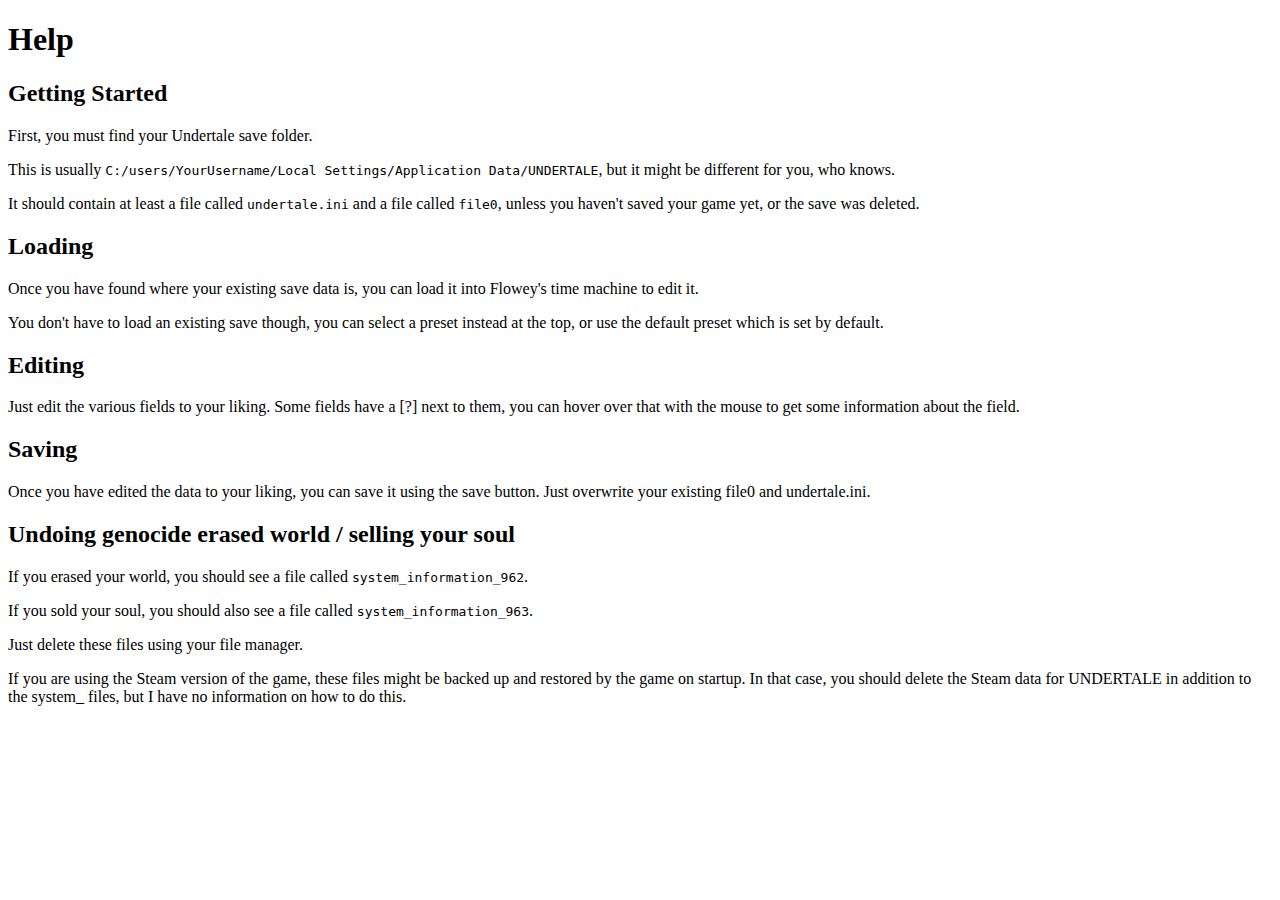
==== help.html @ 99a1b94f "fixed <!DOCTYPE html> to be uppercase, changed more names to Chara" ====
<!DOCTYPE html>

<html lang="en">
    <head>
        <title> Flowey's Time Machine - Help </title>
        <link rel="stylesheet" type="text/css" href="style.css" />
    </head>
    <body>
        <h1> Help </h1>
        <h2> Getting Started </h2>
        <p>
            First, you must find your Undertale save folder.
        </p>
        <p>
            This is usually <code>C:/users/YourUsername/Local Settings/Application Data/UNDERTALE</code>,
            but it might be different for you, who knows.
        </p>
        <p>
            It should contain at least a file called <code>undertale.ini</code>
            and a file called <code>file0</code>, unless you haven't saved your game yet, or the
            save was deleted.
        </p>
        <h2> Loading </h2>
        <p>
            Once you have found where your existing save data is, you can load it into
            Flowey's time machine to edit it.
        </p>
        <p>
            You don't have to load an existing save though, you can select a preset instead at the top,
            or use the default preset which is set by default.
        </p>
        <h2> Editing </h2>
        <p>
            Just edit the various fields to your liking. Some fields have a [?] next to them, you can
            hover over that with the mouse to get some information about the field.
        </p>
        <h2> Saving </h2>
        <p>
            Once you have edited the data to your liking, you can save it using the save button.
            Just overwrite your existing file0 and undertale.ini.
        </p>
        <h2> Undoing genocide erased world / selling your soul </h2>
        <p>
            If you erased your world, you should see a file called <code>system_information_962</code>.
        </p>
        <p>
            If you sold your soul, you should also see a file called <code>system_information_963</code>.
        </p>
        <p>
            Just delete these files using your file manager.
        </p>
        <p>
            If you are using the Steam version of the game, these files might be backed up and restored by
            the game on startup.
            In that case, you should delete the Steam data for UNDERTALE in addition to the system_ files,
            but I have no information on how to do this.
        </p>
    </body>
</html>
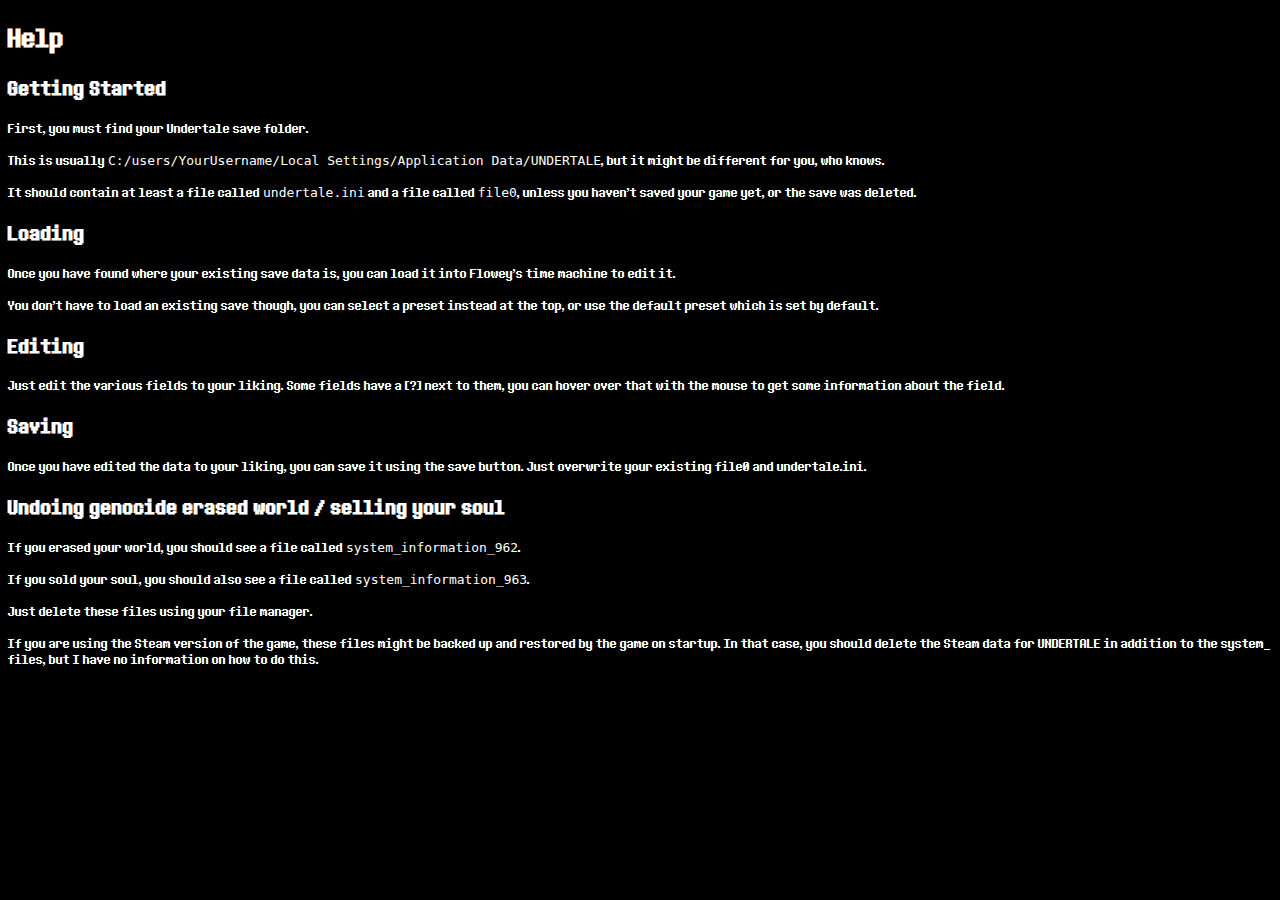
==== commit 522f4e6d: "Did a whole lot of stuff to make it look better, added new fonts, changed padding, etc." ====
--- a/help.html
+++ b/help.html
@@ -1,59 +1,56 @@
 <!DOCTYPE html>
 
 <html lang="en">
-    <head>
-        <title> Flowey's Time Machine - Help </title>
-        <link rel="stylesheet" type="text/css" href="style.css" />
-    </head>
-    <body>
-        <h1> Help </h1>
-        <h2> Getting Started </h2>
-        <p>
-            First, you must find your Undertale save folder.
-        </p>
-        <p>
-            This is usually <code>C:/users/YourUsername/Local Settings/Application Data/UNDERTALE</code>,
-            but it might be different for you, who knows.
-        </p>
-        <p>
-            It should contain at least a file called <code>undertale.ini</code>
-            and a file called <code>file0</code>, unless you haven't saved your game yet, or the
-            save was deleted.
-        </p>
-        <h2> Loading </h2>
-        <p>
-            Once you have found where your existing save data is, you can load it into
-            Flowey's time machine to edit it.
-        </p>
-        <p>
-            You don't have to load an existing save though, you can select a preset instead at the top,
-            or use the default preset which is set by default.
-        </p>
-        <h2> Editing </h2>
-        <p>
-            Just edit the various fields to your liking. Some fields have a [?] next to them, you can
-            hover over that with the mouse to get some information about the field.
-        </p>
-        <h2> Saving </h2>
-        <p>
-            Once you have edited the data to your liking, you can save it using the save button.
-            Just overwrite your existing file0 and undertale.ini.
-        </p>
-        <h2> Undoing genocide erased world / selling your soul </h2>
-        <p>
-            If you erased your world, you should see a file called <code>system_information_962</code>.
-        </p>
-        <p>
-            If you sold your soul, you should also see a file called <code>system_information_963</code>.
-        </p>
-        <p>
-            Just delete these files using your file manager.
-        </p>
-        <p>
-            If you are using the Steam version of the game, these files might be backed up and restored by
-            the game on startup.
-            In that case, you should delete the Steam data for UNDERTALE in addition to the system_ files,
-            but I have no information on how to do this.
-        </p>
-    </body>
+
+	<head>
+		<title> Flowey's Time Machine - Help </title>
+		<link rel="stylesheet"
+			type="text/css"
+			href="style.css" />
+		<link rel="shortcut icon"
+			href="[data-uri]">
+	</head>
+
+	<body>
+		<h1> Help </h1>
+		<h2> Getting Started </h2>
+		<p>
+			First, you must find your Undertale save folder.
+		</p>
+		<p>
+			This is usually <code>C:/users/YourUsername/Local Settings/Application Data/UNDERTALE</code>, but it might be different for you, who knows.
+		</p>
+		<p>
+			It should contain at least a file called <code>undertale.ini</code> and a file called <code>file0</code>, unless you haven't saved your game yet, or the save was deleted.
+		</p>
+		<h2> Loading </h2>
+		<p>
+			Once you have found where your existing save data is, you can load it into Flowey's time machine to edit it.
+		</p>
+		<p>
+			You don't have to load an existing save though, you can select a preset instead at the top, or use the default preset which is set by default.
+		</p>
+		<h2> Editing </h2>
+		<p>
+			Just edit the various fields to your liking. Some fields have a [?] next to them, you can hover over that with the mouse to get some information about the field.
+		</p>
+		<h2> Saving </h2>
+		<p>
+			Once you have edited the data to your liking, you can save it using the save button. Just overwrite your existing file0 and undertale.ini.
+		</p>
+		<h2> Undoing genocide erased world / selling your soul </h2>
+		<p>
+			If you erased your world, you should see a file called <code>system_information_962</code>.
+		</p>
+		<p>
+			If you sold your soul, you should also see a file called <code>system_information_963</code>.
+		</p>
+		<p>
+			Just delete these files using your file manager.
+		</p>
+		<p>
+			If you are using the Steam version of the game, these files might be backed up and restored by the game on startup. In that case, you should delete the Steam data for UNDERTALE in addition to the system_ files, but I have no information on how to do this.
+		</p>
+	</body>
+
 </html>
--- a/style.css
+++ b/style.css
@@ -0,0 +1,69 @@
+@font-face {
+	font-family: "DeterminationSans";
+	src: url("fonts/DeterminationSansWeb.woff") format('woff');
+	font-style: normal;
+}
+@font-face {
+	font-family: "DeterminationMono";
+	src: url("fonts/DeterminationMonoWeb.woff") format('woff');
+	font-style: normal;
+}
+@font-face {
+	font-family: "MonsterFriendFore";
+	src: url("fonts/MonsterFriendFore.otf") format('opentype');
+	font-style: normal;
+}
+@font-face {
+	font-family: "MonsterFriendBack";
+	src: url("fonts/MonsterFriendBack.otf") format('opentype');
+	font-style: normal;
+}
+body {
+	background-color: black;
+	color: white;
+	font-family: "DeterminationSans", 'Inconsolata', monospace;
+}
+form {
+	display: flex;
+	flex-wrap: wrap;
+	font-family: "DeterminationSans", 'Inconsolata', monospace;
+}
+form fieldset {
+	display: flex;
+	flex-direction: column;
+	font-family: "DeterminationSans", 'Inconsolata', monospace;
+}
+label {
+	font-family: "DeterminationSans", 'Inconsolata', monospace;
+}
+.overlap {
+	position: absolute;
+	width: 95%;
+	margin-bottom: 10px
+}
+.back {
+	z-index: 1;
+	opacity: .6;
+	font-family: "MonsterFriendBack";
+}
+.fore {
+	z-index: 2;
+	opacity: 1;
+	font-family: "MonsterFriendFore";
+}
+#padding {
+	padding: 75px
+}
+#papyfont {
+	font-family: Papyrus, DeterminationSans, 'Inconsolata', monospace;
+}
+.paddedimg {
+	padding: 10px
+}
+.vertalign {
+	margin-top: -5%;
+	margin-left: 10%
+}
+fieldset {
+	border-radius: 5px;
+}
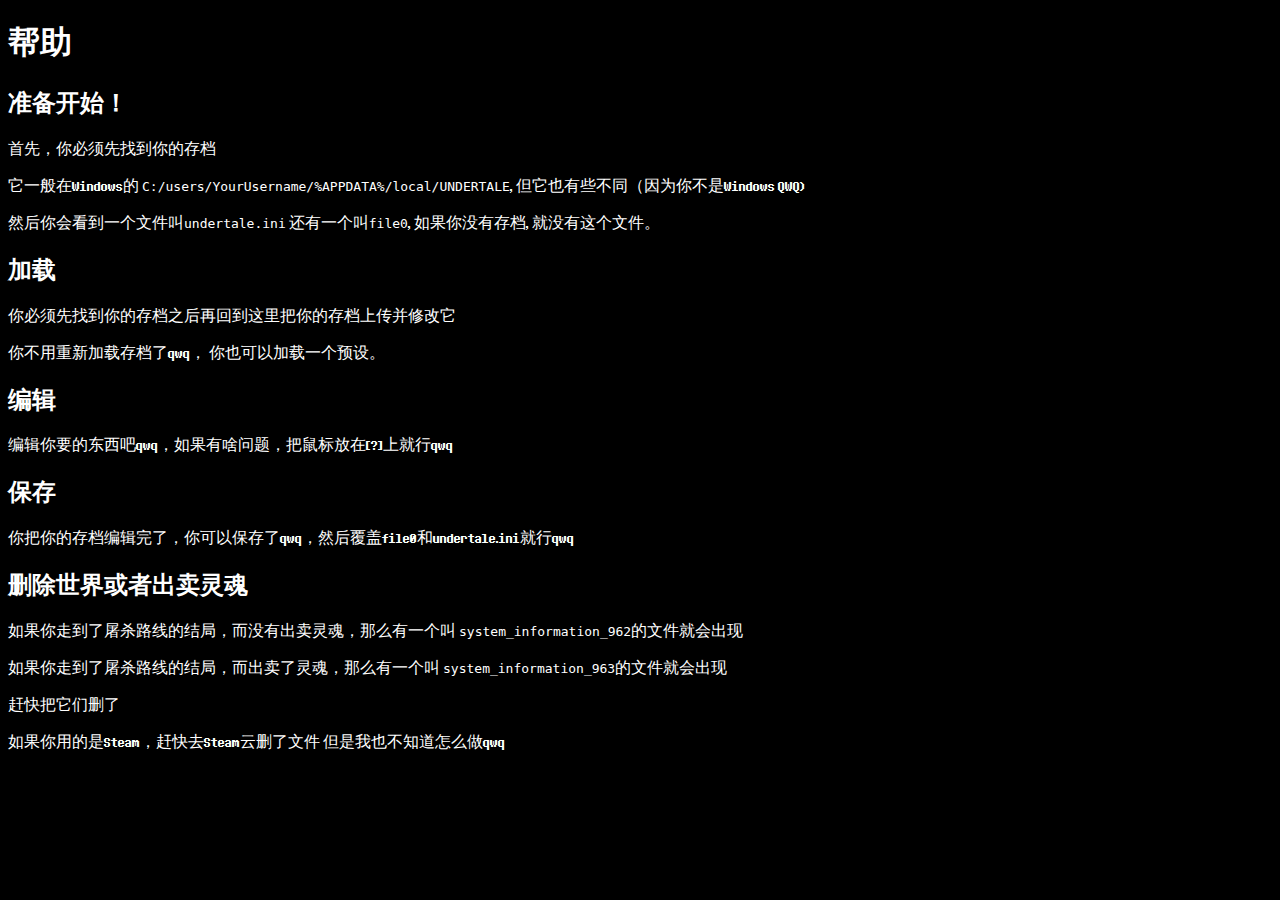
==== commit 34c2a921: "Translated 100%" ====
--- a/help.html
+++ b/help.html
@@ -1,56 +1,52 @@
-<!DOCTYPE html>
+<!doctype html>
 
-<html lang="en">
-
-	<head>
-		<title> Flowey's Time Machine - Help </title>
-		<link rel="stylesheet"
-			type="text/css"
-			href="style.css" />
-		<link rel="shortcut icon"
-			href="[data-uri]">
-	</head>
-
-	<body>
-		<h1> Help </h1>
-		<h2> Getting Started </h2>
-		<p>
-			First, you must find your Undertale save folder.
-		</p>
-		<p>
-			This is usually <code>C:/users/YourUsername/Local Settings/Application Data/UNDERTALE</code>, but it might be different for you, who knows.
-		</p>
-		<p>
-			It should contain at least a file called <code>undertale.ini</code> and a file called <code>file0</code>, unless you haven't saved your game yet, or the save was deleted.
-		</p>
-		<h2> Loading </h2>
-		<p>
-			Once you have found where your existing save data is, you can load it into Flowey's time machine to edit it.
-		</p>
-		<p>
-			You don't have to load an existing save though, you can select a preset instead at the top, or use the default preset which is set by default.
-		</p>
-		<h2> Editing </h2>
-		<p>
-			Just edit the various fields to your liking. Some fields have a [?] next to them, you can hover over that with the mouse to get some information about the field.
-		</p>
-		<h2> Saving </h2>
-		<p>
-			Once you have edited the data to your liking, you can save it using the save button. Just overwrite your existing file0 and undertale.ini.
-		</p>
-		<h2> Undoing genocide erased world / selling your soul </h2>
-		<p>
-			If you erased your world, you should see a file called <code>system_information_962</code>.
-		</p>
-		<p>
-			If you sold your soul, you should also see a file called <code>system_information_963</code>.
-		</p>
-		<p>
-			Just delete these files using your file manager.
-		</p>
-		<p>
-			If you are using the Steam version of the game, these files might be backed up and restored by the game on startup. In that case, you should delete the Steam data for UNDERTALE in addition to the system_ files, but I have no information on how to do this.
-		</p>
-	</body>
-
+<html lang="cn">
+    <head>
+        <title> 小花的时间机器--帮助 </title>
+        <link rel="stylesheet" type="text/css" href="style.css" />
+    </head>
+    <body>
+        <h1>帮助</h1>
+        <h2> 准备开始！ </h2>
+        <p>
+           首先，你必须先找到你的存档
+        </p>
+        <p>
+           它一般在Windows的 <code>C:/users/YourUsername/%APPDATA%/local/UNDERTALE</code>,
+            但它也有些不同（因为你不是Windows QWQ)
+        </p>
+        <p>
+            然后你会看到一个文件叫<code>undertale.ini</code>
+            还有一个叫<code>file0</code>, 如果你没有存档, 就没有这个文件。
+        </p>
+        <h2> 加载 </h2>
+        <p>
+            你必须先找到你的存档之后再回到这里把你的存档上传并修改它
+        </p>
+        <p>
+            你不用重新加载存档了qwq， 你也可以加载一个预设。
+        </p>
+        <h2> 编辑 </h2>
+        <p>
+            编辑你要的东西吧qwq，如果有啥问题，把鼠标放在[?]上就行qwq
+        </p>
+        <h2> 保存 </h2>
+        <p>
+            你把你的存档编辑完了，你可以保存了qwq，然后覆盖file0和undertale.ini就行qwq
+        </p>
+        <h2> 删除世界或者出卖灵魂</h2>
+        <p>
+           如果你走到了屠杀路线的结局，而没有出卖灵魂，那么有一个叫 <code>system_information_962</code>的文件就会出现
+        </p>
+        <p>
+            如果你走到了屠杀路线的结局，而出卖了灵魂，那么有一个叫 <code>system_information_963</code>的文件就会出现
+        </p>
+        <p>
+            赶快把它们删了
+        </p>
+        <p>
+            如果你用的是Steam，赶快去Steam云删了文件
+            但是我也不知道怎么做qwq
+        </p>
+    </body>
 </html>
--- a/style.css
+++ b/style.css
@@ -1,26 +1,24 @@
 @font-face {
 	font-family: "DeterminationSans";
-	src: url("fonts/DeterminationSansWeb.woff") format('woff');
-	font-style: normal;
+	src: url(fonts/DeterminationSansWeb.woff) format("woff");
 }
 @font-face {
 	font-family: "DeterminationMono";
-	src: url("fonts/DeterminationMonoWeb.woff") format('woff');
-	font-style: normal;
+	src: url(fonts/DeterminationMonoWeb.woff) format("woff");
 }
 @font-face {
 	font-family: "MonsterFriendFore";
-	src: url("fonts/MonsterFriendFore.otf") format('opentype');
+	src: url(fonts/MonsterFriendFore.otf) format("opentype");
 	font-style: normal;
 }
 @font-face {
 	font-family: "MonsterFriendBack";
-	src: url("fonts/MonsterFriendBack.otf") format('opentype');
+	src: url(fonts/MonsterFriendBack.otf) format("opentype");
 	font-style: normal;
 }
 body {
-	background-color: black;
-	color: white;
+	background-color: #000;
+	color: #fff;
 	font-family: "DeterminationSans", 'Inconsolata', monospace;
 }
 form {
@@ -39,7 +37,7 @@
 .overlap {
 	position: absolute;
 	width: 95%;
-	margin-bottom: 10px
+	margin-bottom: 10px;
 }
 .back {
 	z-index: 1;
@@ -48,22 +46,107 @@
 }
 .fore {
 	z-index: 2;
-	opacity: 1;
+	opacity: .9;
 	font-family: "MonsterFriendFore";
 }
-#padding {
-	padding: 75px
+#paddingflowey {
+	padding: 60px;
+}
+#paddingfooter {
+	padding-top: 30px;
+	padding-bottom: 30px;
+	padding-left: 0px;
+	padding-right: 0px;
 }
 #papyfont {
 	font-family: Papyrus, DeterminationSans, 'Inconsolata', monospace;
 }
 .paddedimg {
-	padding: 10px
+	padding: 10px;
 }
 .vertalign {
-	margin-top: -5%;
-	margin-left: 10%
+	margin-top: -100px;
+	margin-left: 120px;
 }
 fieldset {
 	border-radius: 5px;
 }
+footer {
+	text-align: center;
+	font-size: small;
+	font-face: DeterminationMono
+}
+@keyframes dreem {
+	0% {
+		color: red;
+	}
+	17% {
+		color: #FF0;
+	}
+	33% {
+		color: #0F0;
+	}
+	50% {
+		color: #0FF;
+	}
+	67% {
+		color: #00F;
+	}
+	84% {
+		color: #F0F;
+	}
+	100% {
+		color: red;
+	}
+}
+@-webkit-keyframes dreem {
+	0% {
+		color: red;
+	}
+	17% {
+		color: #FF0;
+	}
+	33% {
+		color: #0F0;
+	}
+	50% {
+		color: #0FF;
+	}
+	67% {
+		color: #00F;
+	}
+	84% {
+		color: #F0F;
+	}
+	100% {
+		color: red;
+	}
+}
+@-moz-keyframes dreem {
+	0% {
+		color: red;
+	}
+	17% {
+		color: #FF0;
+	}
+	33% {
+		color: #0F0;
+	}
+	50% {
+		color: #0FF;
+	}
+	67% {
+		color: #00F;
+	}
+	84% {
+		color: #F0F;
+	}
+	100% {
+		color: red;
+	}
+}
+.asriel {
+	animation: dreem 5s linear 0s infinite normal;
+	-webkit-keyframes: dreem 5s linear 0s infinite normal;
+	-moz-keyframes: dreem 5s linear 0s infinite normal;
+}
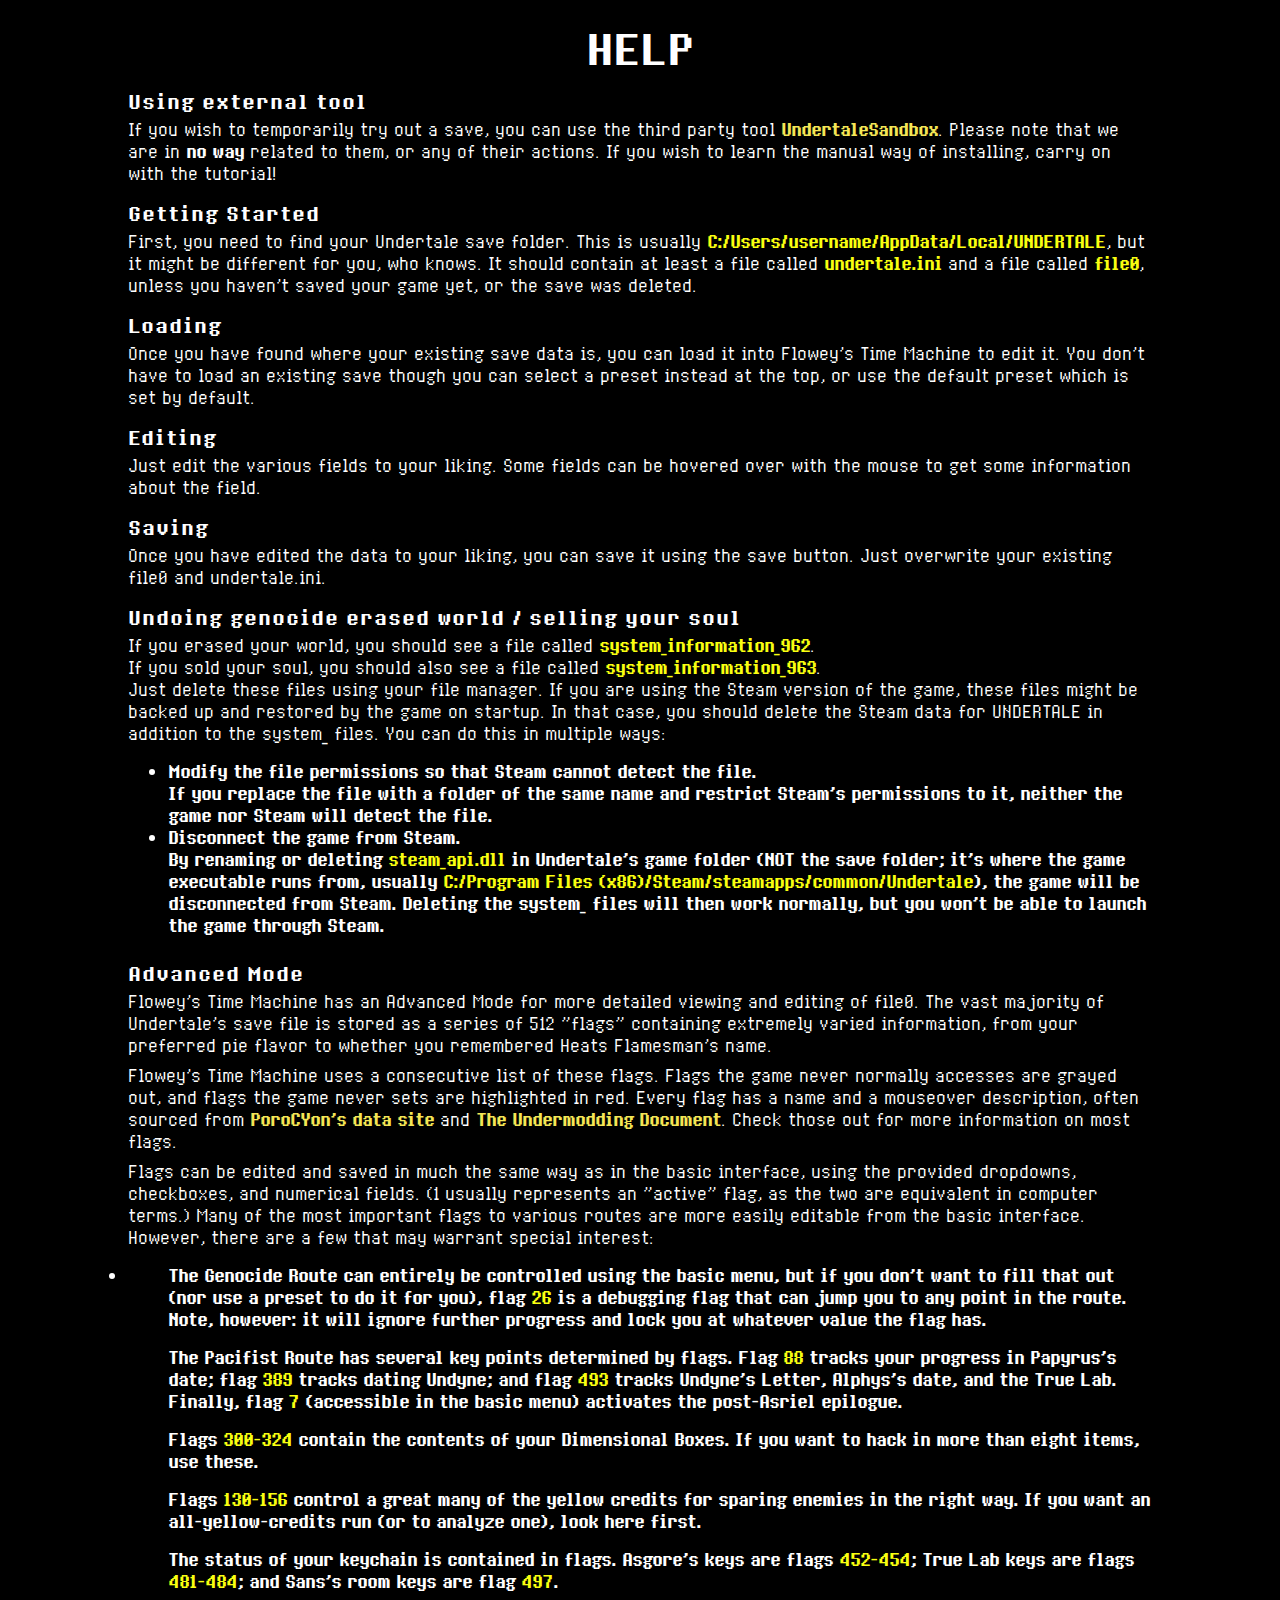
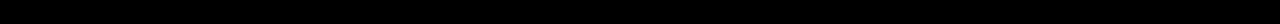
==== commit a8512f74: "close tag" ====
--- a/help.html
+++ b/help.html
@@ -1,52 +1,142 @@
-<!doctype html>
+<!DOCTYPE html>
 
-<html lang="cn">
-    <head>
-        <title> 小花的时间机器--帮助 </title>
-        <link rel="stylesheet" type="text/css" href="style.css" />
-    </head>
-    <body>
-        <h1>帮助</h1>
-        <h2> 准备开始！ </h2>
-        <p>
-           首先，你必须先找到你的存档
-        </p>
-        <p>
-           它一般在Windows的 <code>C:/users/YourUsername/%APPDATA%/local/UNDERTALE</code>,
-            但它也有些不同（因为你不是Windows QWQ)
-        </p>
-        <p>
-            然后你会看到一个文件叫<code>undertale.ini</code>
-            还有一个叫<code>file0</code>, 如果你没有存档, 就没有这个文件。
-        </p>
-        <h2> 加载 </h2>
-        <p>
-            你必须先找到你的存档之后再回到这里把你的存档上传并修改它
-        </p>
-        <p>
-            你不用重新加载存档了qwq， 你也可以加载一个预设。
-        </p>
-        <h2> 编辑 </h2>
-        <p>
-            编辑你要的东西吧qwq，如果有啥问题，把鼠标放在[?]上就行qwq
-        </p>
-        <h2> 保存 </h2>
-        <p>
-            你把你的存档编辑完了，你可以保存了qwq，然后覆盖file0和undertale.ini就行qwq
-        </p>
-        <h2> 删除世界或者出卖灵魂</h2>
-        <p>
-           如果你走到了屠杀路线的结局，而没有出卖灵魂，那么有一个叫 <code>system_information_962</code>的文件就会出现
-        </p>
-        <p>
-            如果你走到了屠杀路线的结局，而出卖了灵魂，那么有一个叫 <code>system_information_963</code>的文件就会出现
-        </p>
-        <p>
-            赶快把它们删了
-        </p>
-        <p>
-            如果你用的是Steam，赶快去Steam云删了文件
-            但是我也不知道怎么做qwq
-        </p>
-    </body>
+<html lang="en">
+  <head>
+    <title>Flowey's Time Machine - Help</title>
+    <link rel="stylesheet" type="text/css" href="style.css" />
+    <style>
+      p {
+        font-family: "Undertale";
+        margin-bottom: 8px;
+      }
+      code {
+        font-family: "Undertale-Bold";
+        color: #f9ff10;
+      }
+      a {
+        font-size: 1rem;
+      }
+    </style>
+  </head>
+
+  <body>
+    <h1 style="font-size: 2.5rem; text-align: center; margin-bottom: 1rem">
+      HELP
+    </h1>
+    <h3>Using external tool</h3>
+    <p>
+      If you wish to temporarily try out a save, you can use the third party
+      tool
+      <a href="https://github.com/LEGOlord208/UndertaleSandbox" target="_blank"
+        >UndertaleSandbox</a
+      >. Please note that we are in <b>no way</b> related to them, or any of
+      their actions. If you wish to learn the manual way of installing, carry on
+      with the tutorial!
+    </p>
+    <h3>Getting Started</h3>
+    <p>
+      First, you need to find your Undertale save folder. This is usually
+      <code>C:/Users/username/AppData/Local/UNDERTALE</code>, but it might be
+      different for you, who knows. It should contain at least a file called
+      <code>undertale.ini</code> and a file called <code>file0</code>, unless
+      you haven't saved your game yet, or the save was deleted.
+    </p>
+    <h3>Loading</h3>
+    <p>
+      Once you have found where your existing save data is, you can load it into
+      Flowey's Time Machine to edit it. You don't have to load an existing save
+      though you can select a preset instead at the top, or use the default
+      preset which is set by default.
+    </p>
+    <h3>Editing</h3>
+    <p>
+      Just edit the various fields to your liking. Some fields can be hovered over
+      with the mouse to get some information about the field.
+    </p>
+    <h3>Saving</h3>
+    <p>
+      Once you have edited the data to your liking, you can save it using the
+      save button. Just overwrite your existing file0 and undertale.ini.
+    </p>
+    <h3>Undoing genocide erased world / selling your soul</h3>
+    <p>
+      If you erased your world, you should see a file called
+      <code>system_information_962</code>. <br />If you sold your soul, you
+      should also see a file called <code>system_information_963</code>.
+      <br />Just delete these files using your file manager. If you are using
+      the Steam version of the game, these files might be backed up and restored
+      by the game on startup. In that case, you should delete the Steam data for
+      UNDERTALE in addition to the system_ files. You can do this in multiple ways:
+    </p>
+    <ul>
+      <li>
+        Modify the file permissions so that Steam cannot detect the file.<br />
+        If you replace the file with a folder of the same name and restrict Steam's
+        permissions to it, neither the game nor Steam will detect the file.
+      </li>
+      <li>
+        Disconnect the game from Steam.<br />
+        By renaming or deleting <code>steam_api.dll</code> in Undertale's game folder
+        (NOT the save folder; it's where the game executable runs from, usually
+        <code>C:/Program Files (x86)/Steam/steamapps/common/Undertale</code>), the
+        game will be disconnected from Steam. Deleting the system_ files will then work
+        normally, but you won't be able to launch the game through Steam.
+      </li>
+    </ul>
+    <h3>Advanced Mode</h3>
+    <p>
+      Flowey's Time Machine has an Advanced Mode for more detailed viewing and
+      editing of file0. The vast majority of Undertale's save file is stored as
+      a series of 512 "flags" containing extremely varied information, from your
+      preferred pie flavor to whether you remembered Heats Flamesman's name.
+    </p>
+    <p>
+      Flowey's Time Machine uses a consecutive list of these flags. Flags the game
+      never normally accesses are grayed out, and flags the game never sets are
+      highlighted in red. Every flag has a name and a mouseover description, often
+      sourced from <a href="https://pcy.ulyssis.be/undertale/flags" target="_blank"
+       >PoroCYon's data site</a
+      > and <a href="https://docs.google.com/document/d/1d5dt7A_jkTBhduVEGbWGtDbLEYMXCxSLUvqIqeXtYKw/" target="_blank"
+       >The Undermodding Document</a
+      >. Check those out for more information on most flags.
+    </p>
+    <p>
+      Flags can be edited and saved in much the same way as in the basic interface,
+      using the provided dropdowns, checkboxes, and numerical fields. (1 usually
+      represents an "active" flag, as the two are equivalent in computer terms.)
+      Many of the most important flags to various routes are more easily editable
+      from the basic interface. However, there are a few that may warrant special
+      interest:
+    </p>
+    <li>
+      <ul>
+        The Genocide Route can entirely be controlled using the basic menu, but if
+        you don't want to fill that out (nor use a preset to do it for you), flag
+        <code>26</code> is a debugging flag that can jump you to any point in the
+        route. Note, however: it will ignore further progress and lock you at
+        whatever value the flag has.
+      </ul>
+      <ul>
+        The Pacifist Route has several key points determined by flags. Flag <code>88</code>
+        tracks your progress in Papyrus's date; flag <code>389</code> tracks dating
+        Undyne; and flag <code>493</code> tracks Undyne's Letter, Alphys's date, and
+        the True Lab. Finally, flag <code>7</code> (accessible in the basic menu)
+        activates the post-Asriel epilogue.
+      </ul>
+      <ul>
+        Flags <code>300-324</code> contain the contents of your Dimensional Boxes.
+        If you want to hack in more than eight items, use these.
+      </ul>
+      <ul>
+        Flags <code>130-156</code> control a great many of the yellow credits for
+        sparing enemies in the right way. If you want an all-yellow-credits run
+        (or to analyze one), look here first.
+      </ul>
+      <ul>
+        The status of your keychain is contained in flags. Asgore's keys are
+        flags <code>452-454</code>; True Lab keys are flags <code>481-484</code>;
+        and Sans's room keys are flag <code>497</code>.
+      </ul>
+    </li>
+  </body>
 </html>
--- a/style.css
+++ b/style.css
@@ -1,152 +1,268 @@
 @font-face {
-	font-family: "DeterminationSans";
-	src: url(fonts/DeterminationSansWeb.woff) format("woff");
-}
+  font-family: "Undertale";
+  src: url("fonts/Undertale-Regular.eot");
+
+  src: url("fonts/Undertale-Regular.eot?#iefix") format("embedded-opentype"),
+    url("fonts/Undertale-Regular.woff") format("woff"),
+    url("fonts/Undertale-Regular.ttf") format("truetype"),
+    url("fonts/Undertale-Regular.svg#svgFontName") format("svg");
+}
+
 @font-face {
-	font-family: "DeterminationMono";
-	src: url(fonts/DeterminationMonoWeb.woff) format("woff");
-}
-@font-face {
-	font-family: "MonsterFriendFore";
-	src: url(fonts/MonsterFriendFore.otf) format("opentype");
-	font-style: normal;
-}
-@font-face {
-	font-family: "MonsterFriendBack";
-	src: url(fonts/MonsterFriendBack.otf) format("opentype");
-	font-style: normal;
-}
+  font-family: "Undertale-Bold";
+  src: url("fonts/Undertale-Bold.eot");
+
+  src: url("fonts/Undertale-Bold.eot?#iefix") format("embedded-opentype"),
+    url("fonts/Undertale-Bold.woff") format("woff"),
+    url("fonts/Undertale-Bold.ttf") format("truetype"),
+    url("fonts/Undertale-Bold.svg#svgFontName") format("svg");
+}
+
+* {
+  font-family: "Undertale-Bold", monospace;
+  color: #fff;
+}
+
 body {
-	background-color: #000;
-	color: #fff;
-	font-family: "DeterminationSans", 'Inconsolata', monospace;
-}
-form {
-	display: flex;
-	flex-wrap: wrap;
-	font-family: "DeterminationSans", 'Inconsolata', monospace;
-}
-form fieldset {
-	display: flex;
-	flex-direction: column;
-	font-family: "DeterminationSans", 'Inconsolata', monospace;
-}
-label {
-	font-family: "DeterminationSans", 'Inconsolata', monospace;
-}
-.overlap {
-	position: absolute;
-	width: 95%;
-	margin-bottom: 10px;
-}
-.back {
-	z-index: 1;
-	opacity: .6;
-	font-family: "MonsterFriendBack";
-}
-.fore {
-	z-index: 2;
-	opacity: .9;
-	font-family: "MonsterFriendFore";
-}
-#paddingflowey {
-	padding: 60px;
-}
-#paddingfooter {
-	padding-top: 30px;
-	padding-bottom: 30px;
-	padding-left: 0px;
-	padding-right: 0px;
-}
-#papyfont {
-	font-family: Papyrus, DeterminationSans, 'Inconsolata', monospace;
-}
-.paddedimg {
-	padding: 10px;
-}
-.vertalign {
-	margin-top: -100px;
-	margin-left: 120px;
-}
+  margin: 2rem auto;
+  background: #000;
+  max-width: 64rem;
+}
+
+h1 {
+  font-size: 1.5rem;
+  line-height: 2rem;
+  margin: 0;
+}
+
+h3 {
+  padding-top: 0.5rem;
+  padding-bottom: 0.25rem;
+  margin: 0;
+}
+
+a {
+  font-size: 1.25rem;
+  color: #f4e656;
+  text-decoration: none;
+  margin: 0;
+}
+
+a:hover {
+  color: #f9a64c;
+  margin: 0;
+}
+
+p {
+  margin: 0;
+}
+
+header {
+  display: flex;
+  margin: auto;
+  /* align-items: center;
+  justify-content: center; */
+}
+
+section {
+  display: grid;
+  grid-template-columns: repeat(3, minmax(0, 1fr));
+  -moz-gap: 0.325rem;
+  gap: 0.325rem;
+  margin-top: 0.5rem;
+}
+
 fieldset {
-	border-radius: 5px;
-}
-footer {
-	text-align: center;
-	font-size: small;
-	font-face: DeterminationMono
-}
-@keyframes dreem {
-	0% {
-		color: red;
-	}
-	17% {
-		color: #FF0;
-	}
-	33% {
-		color: #0F0;
-	}
-	50% {
-		color: #0FF;
-	}
-	67% {
-		color: #00F;
-	}
-	84% {
-		color: #F0F;
-	}
-	100% {
-		color: red;
-	}
-}
-@-webkit-keyframes dreem {
-	0% {
-		color: red;
-	}
-	17% {
-		color: #FF0;
-	}
-	33% {
-		color: #0F0;
-	}
-	50% {
-		color: #0FF;
-	}
-	67% {
-		color: #00F;
-	}
-	84% {
-		color: #F0F;
-	}
-	100% {
-		color: red;
-	}
-}
-@-moz-keyframes dreem {
-	0% {
-		color: red;
-	}
-	17% {
-		color: #FF0;
-	}
-	33% {
-		color: #0F0;
-	}
-	50% {
-		color: #0FF;
-	}
-	67% {
-		color: #00F;
-	}
-	84% {
-		color: #F0F;
-	}
-	100% {
-		color: red;
-	}
-}
-.asriel {
-	animation: dreem 5s linear 0s infinite normal;
-	-webkit-keyframes: dreem 5s linear 0s infinite normal;
-	-moz-keyframes: dreem 5s linear 0s infinite normal;
-}
+  background: #000;
+  border: 3px solid #fff;
+  padding-bottom: 0.9rem;
+}
+
+legend {
+  font-size: 1.25rem;
+}
+
+.disabled {
+  background: #151515;
+  pointer-events: none;
+}
+
+[type="file"] {
+  display: none;
+}
+
+button,
+select,
+input:not([type="file"]):not([type="checkbox"]),
+[for="ini-file"],
+[for="sav-file"] {
+  box-sizing: border-box;
+  background: #090909;
+  border: 2px solid #292929;
+  font-size: 100%;
+  display: flex;
+  -moz-gap: 0.325rem;
+  gap: 0.325rem;
+  align-items: center;
+  padding-left: 0.5rem;
+  padding-right: 0.5rem;
+  height: 2.25rem;
+  justify-content: center;
+  appearance: none;
+  margin: 0;
+}
+
+.checkbox {
+  margin-top: 0.25rem;
+  display: flex;
+  align-items: center;
+  -moz-gap: 0.5rem;
+  gap: 0.5rem;
+}
+
+[type="checkbox"] {
+  -webkit-appearance: none;
+  -moz-appearance: none;
+  appearance: none;
+  vertical-align: middle;
+  width: 1.25rem;
+  height: 1.25rem;
+  color: #fb984a;
+  background: #090909;
+  border: 2px solid #292929;
+  margin: 0 0 1px 0;
+}
+
+select {
+  background-repeat: no-repeat;
+  background-position: right;
+  background-size: 14px;
+  background-origin: content-box;
+  background-image: url("data:image/svg+xml,%3csvg  viewBox='0 0 24 24' fill='gray' xmlns='http://www.w3.org/2000/svg'%3e%3cpath d='M0 7.33l2.829-2.83 9.175 9.339 9.167-9.339 2.829 2.83-11.996 12.17z'/%3e%3c/svg%3e");
+}
+
+[type="checkbox"]:checked {
+  background-image: url("data:image/svg+xml,%3csvg viewBox='0 0 16 16' fill='white' xmlns='http://www.w3.org/2000/svg'%3e%3cpath d='M12.207 4.793a1 1 0 010 1.414l-5 5a1 1 0 01-1.414 0l-2-2a1 1 0 011.414-1.414L6.5 9.086l4.293-4.293a1 1 0 011.414 0z'/%3e%3c/svg%3e");
+  background-color: currentColor;
+}
+
+button:focus,
+button:hover,
+select:focus,
+input:not([type="file"]):not([type="checkbox"]):focus,
+[for="ini-file"]:focus,
+[for="ini-file"]:hover,
+[for="sav-file"]:focus,
+[for="sav-file"]:hover {
+  border: 2px solid #fff;
+  font-size: 100%;
+  outline: none;
+}
+
+button,
+[for="ini-file"],
+[for="sav-file"] {
+  cursor: pointer;
+}
+
+::placeholder {
+  color: #aaaaaa;
+}
+
+.flex {
+  display: flex;
+  flex-wrap: wrap;
+}
+
+.items-center {
+  align-items: center;
+}
+
+.mt-1\.5 {
+  margin-top: 0.325rem;
+}
+
+.mt-6 {
+  margin-top: 1.5rem;
+}
+
+.w-full {
+  width: 100%;
+}
+
+.grid {
+  display: grid;
+  -moz-gap: 0.325rem;
+  gap: 0.325rem;
+}
+
+.grid-cols-2 {
+  display: grid;
+  grid-template-columns: repeat(2, minmax(0, 1fr));
+  -moz-gap: 0.325rem;
+  gap: 0.325rem;
+}
+
+.grid-cols-3 {
+  display: grid;
+  grid-template-columns: repeat(3, minmax(0, 1fr));
+  -moz-gap: 0.325rem;
+  gap: 0.325rem;
+}
+
+.grid-cols-4 {
+  display: grid;
+  grid-template-columns: repeat(4, minmax(0, 1fr));
+  -moz-gap: 0.325rem;
+  gap: 0.325rem;
+}
+
+.grid-cols-6 {
+  display: grid;
+  grid-template-columns: repeat(6, minmax(0, 1fr));
+  -moz-gap: 0.325rem;
+  gap: 0.325rem;
+}
+
+.grid-cols-7 {
+  display: grid;
+  grid-template-columns: repeat(7, minmax(0, 1fr));
+  -moz-gap: 0.325rem;
+  gap: 0.325rem;
+}
+
+.col-span-2 {
+  grid-column: span 2 / span 2;
+}
+
+.col-span-3 {
+  grid-column: span 3 / span 3;
+}
+
+.col-span-4 {
+  grid-column: span 4 / span 4;
+}
+
+.row-span-2 {
+  grid-row: span 2 / span 2;
+}
+
+th {
+  text-align: left;
+}
+
+td:first-child {
+  color: #bbbbbb;
+}
+
+.gray {
+  color: #bbbbbb;
+}
+
+.red {
+  color: #ff0000;
+}
+
+.hidden {
+    display: none;
+}
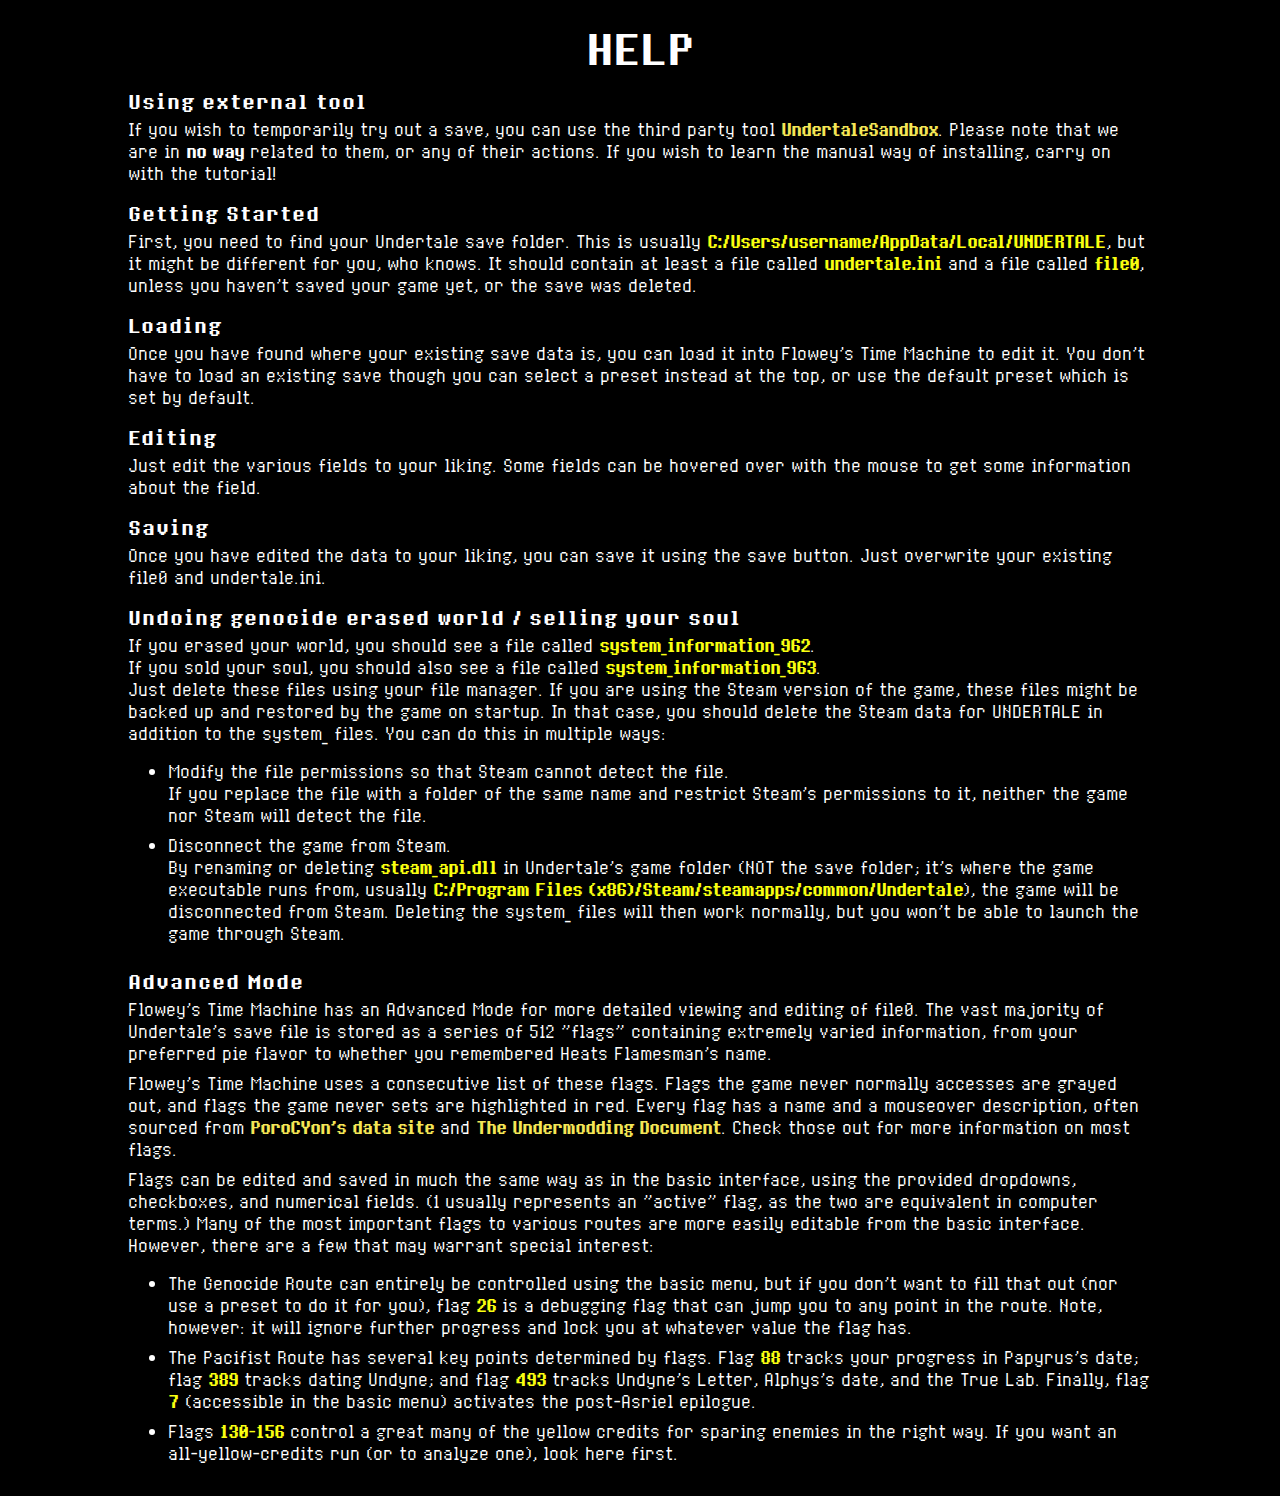
==== commit 42978f1d: "Remove flags added to basic menu" ====
--- a/help.html
+++ b/help.html
@@ -5,7 +5,7 @@
     <title>Flowey's Time Machine - Help</title>
     <link rel="stylesheet" type="text/css" href="style.css" />
     <style>
-      p {
+      p, li {
         font-family: "Undertale";
         margin-bottom: 8px;
       }
@@ -83,7 +83,7 @@
         normally, but you won't be able to launch the game through Steam.
       </li>
     </ul>
-    <h3>Advanced Mode</h3>
+    <h3 id="Advanced_Mode">Advanced Mode</h3>
     <p>
       Flowey's Time Machine has an Advanced Mode for more detailed viewing and
       editing of file0. The vast majority of Undertale's save file is stored as
@@ -108,35 +108,26 @@
       from the basic interface. However, there are a few that may warrant special
       interest:
     </p>
-    <li>
-      <ul>
+    <ul>
+      <li>
         The Genocide Route can entirely be controlled using the basic menu, but if
         you don't want to fill that out (nor use a preset to do it for you), flag
         <code>26</code> is a debugging flag that can jump you to any point in the
         route. Note, however: it will ignore further progress and lock you at
         whatever value the flag has.
-      </ul>
-      <ul>
+      </li>
+      <li>
         The Pacifist Route has several key points determined by flags. Flag <code>88</code>
         tracks your progress in Papyrus's date; flag <code>389</code> tracks dating
         Undyne; and flag <code>493</code> tracks Undyne's Letter, Alphys's date, and
         the True Lab. Finally, flag <code>7</code> (accessible in the basic menu)
         activates the post-Asriel epilogue.
-      </ul>
-      <ul>
-        Flags <code>300-324</code> contain the contents of your Dimensional Boxes.
-        If you want to hack in more than eight items, use these.
-      </ul>
-      <ul>
+      </li>
+      <li>
         Flags <code>130-156</code> control a great many of the yellow credits for
         sparing enemies in the right way. If you want an all-yellow-credits run
         (or to analyze one), look here first.
-      </ul>
-      <ul>
-        The status of your keychain is contained in flags. Asgore's keys are
-        flags <code>452-454</code>; True Lab keys are flags <code>481-484</code>;
-        and Sans's room keys are flag <code>497</code>.
-      </ul>
-    </li>
+      </li>
+    </ul>
   </body>
 </html>
